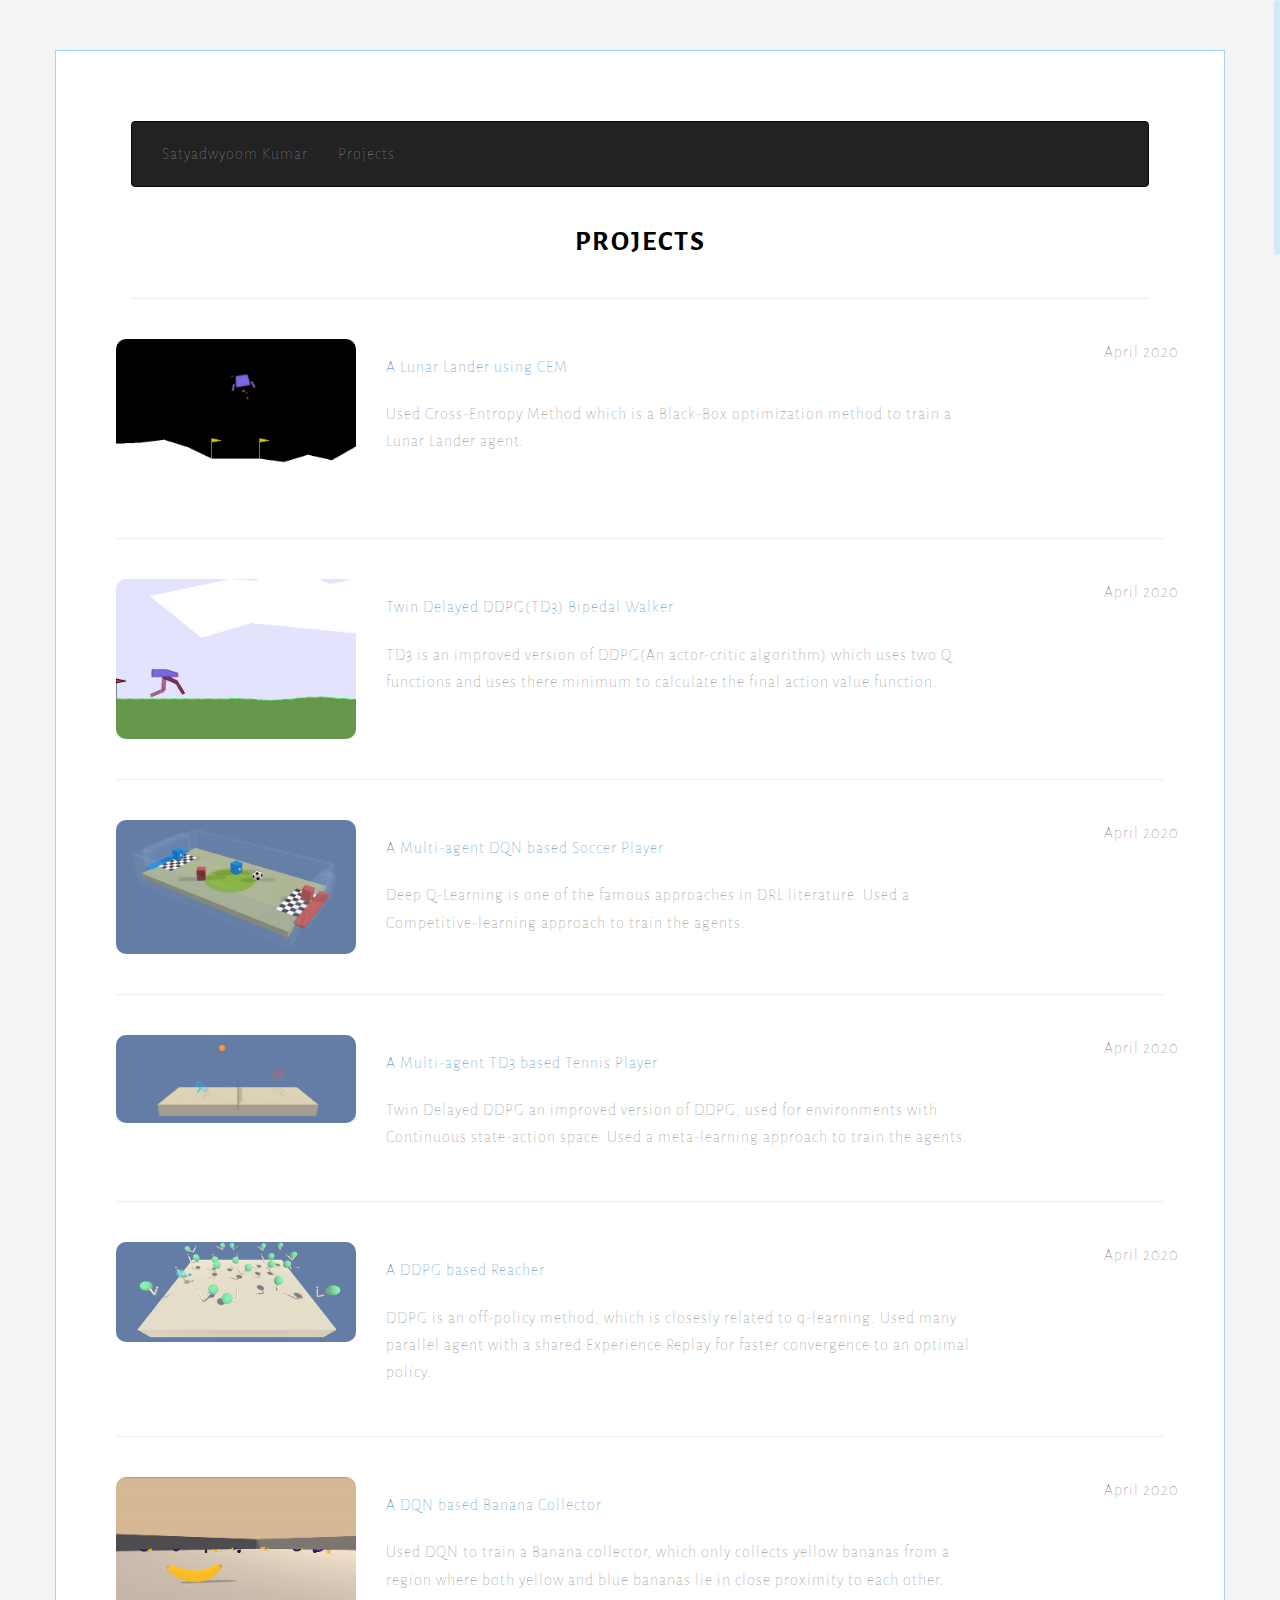
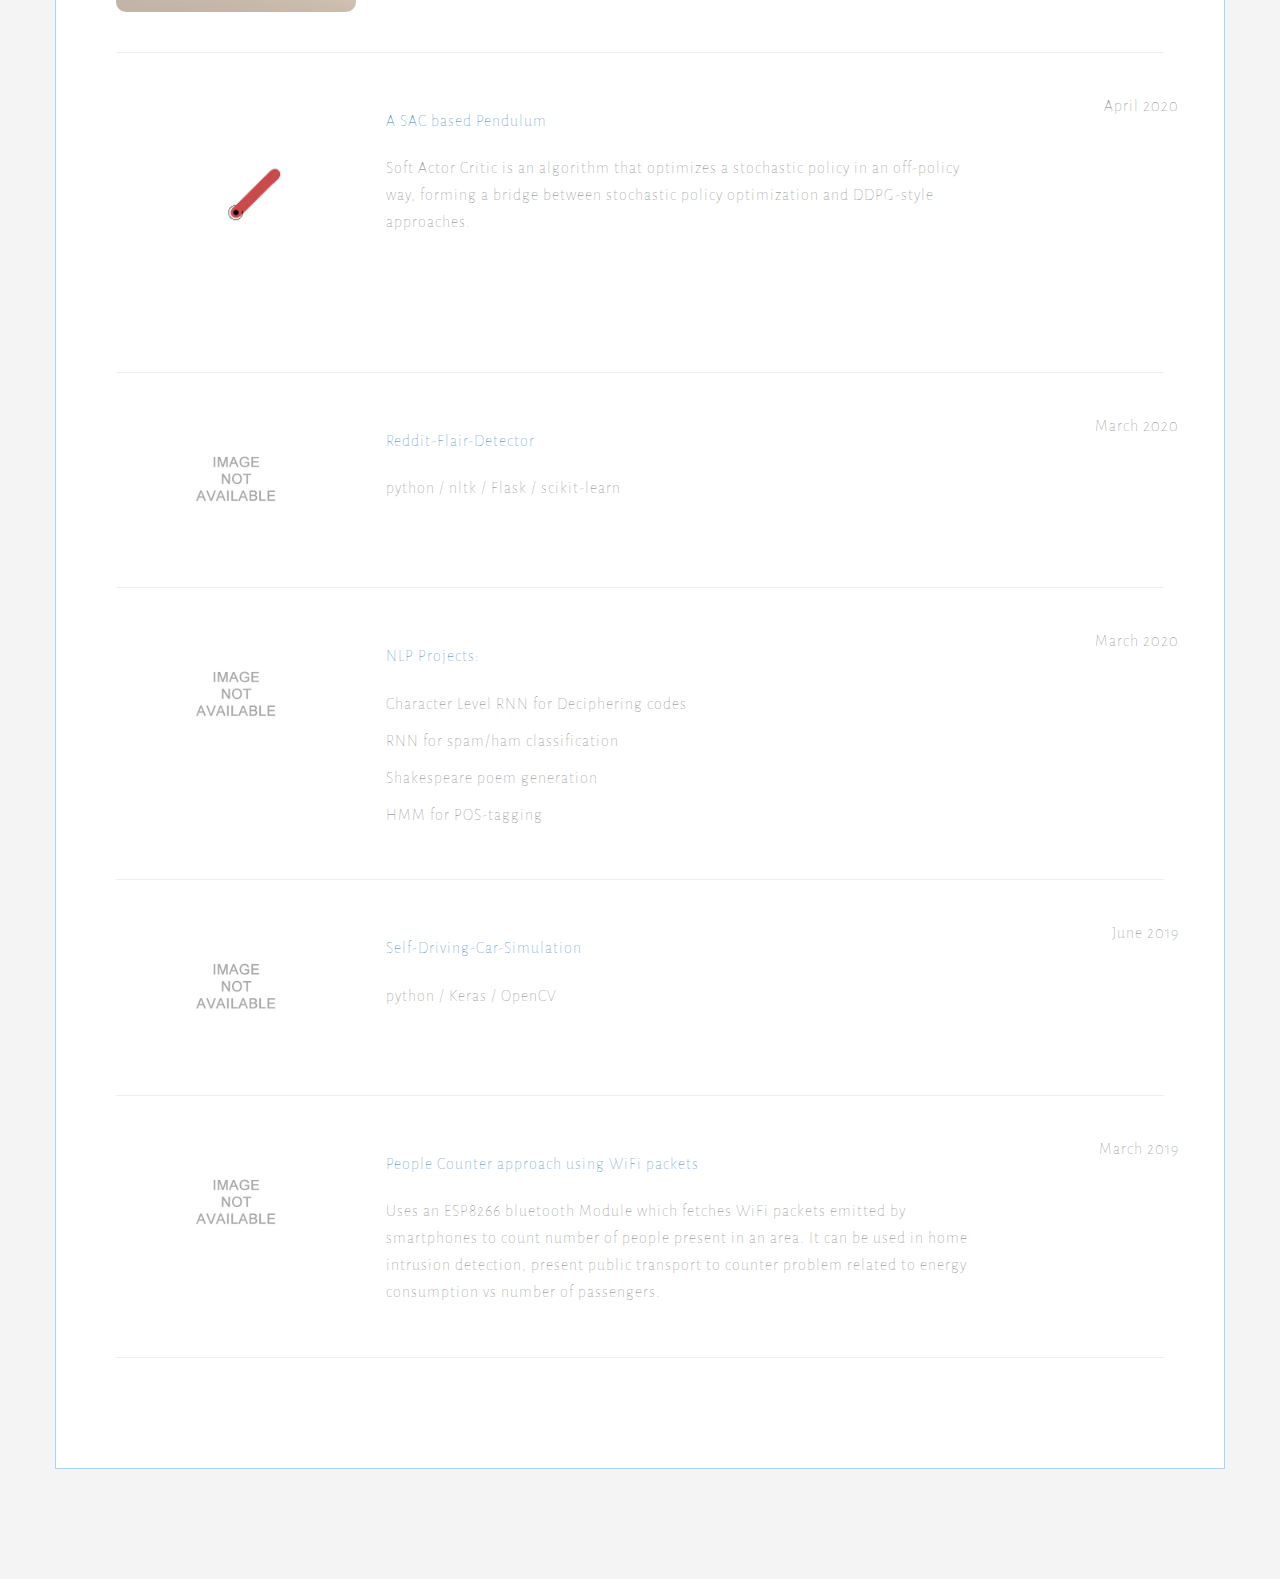
==== project.html @ 7c355071 "pushing updates" ====
<!DOCTYPE html>
<html lang="">


<head>
    <meta charset="UTF-8">
    <meta name="viewport" content="width=device-width, initial-scale=1.0">

    <!-- ===========================
    THEME INFO
    =========================== -->
    <meta name="description" content="CVstrap is another Free minimal CV HTML theme by EvenFly built with Bootstrap 3.3.0. and released under CC-3.0 license.">
    <meta name="keywords" content="curriculum vitae, cv, one page, onepage, bootstrap, responsive, resume, timeline, free cv">
    <meta name="author" content="Mamun Srizon">

    <!-- ===========================
    SITE TITLE
    =========================== -->
    <title>Research Satya-D-Kumar</title>

    <!-- ===========================
    FAVICONS
    =========================== -->
    <link rel="icon" href="img/favicon.png">
    <link rel="apple-touch-icon" sizes="144x144" href="img/apple-touch-icon-ipad-retina.png" />
    <link rel="apple-touch-icon" sizes="114x114" href="img/apple-touch-icon-iphone-retina.png" />
    <link rel="apple-touch-icon" sizes="72x72" href="img/apple-touch-icon-ipad.png" />
    <link rel="apple-touch-icon" sizes="57x57" href="img/apple-touch-icon-iphone.png" />

    <!-- ===========================
    STYLESHEETS
    =========================== -->
    <link rel="stylesheet" href="//maxcdn.bootstrapcdn.com/bootstrap/3.3.0/css/bootstrap.min.css">
    <link rel="stylesheet" href="css/style.css">
    <link rel="stylesheet" href="css/responsive.css">

    <!-- ===========================
    FONTS & ICONS
    =========================== -->
    <link href='//fonts.googleapis.com/css?family=Kristi|Alegreya+Sans:300' rel='stylesheet' type='text/css'>
    <link href="//maxcdn.bootstrapcdn.com/font-awesome/4.2.0/css/font-awesome.min.css" rel="stylesheet">


    <!--[if IE]>
        <script src="https://cdn.jsdelivr.net/html5shiv/3.7.2/html5shiv.min.js"></script>
        <script src="https://cdn.jsdelivr.net/respond/1.4.2/respond.min.js"></script>
    <![endif]-->
</head>

<body>
      
    <div class="container">
        

        <nav class="navbar navbar-inverse">
            <div class="container-fluid">
              <ul class="nav navbar-nav right">
                <li><a id="len1" class="hoverable" href="index.html" target="blank">Satyadwyoom Kumar</a></li>
                <li><a id="len2" class="hoverable" href="project.html" target="blank">Projects</a></li>
              </ul>
              
            </div>
        </nav>
        <br>
    

        <h1 align="center">PROJECTS</h1>
        <hr>
        

           

            <div id="projects">

                <div class="row modbid">

                    <div class="row">
                        <div class="col-sm-3">
                            <img class="propic" src="assets/DRL-gifs/Lunarlander.gif" alt="" style="width: 100%;">
                        </div>
                        <div class="col-sm-7">
                            <h4><a href="https://github.com/satyadwyoom/CEM-application" target="blank">A Lunar Lander using CEM</a></h4>
                            <br>
                            <p>Used Cross-Entropy Method which is a Black-Box optimization method to train a Lunar Lander agent.</p>
                        </div>

                        <div class="year">
                            <p> April 2020</p>
                        </div>
                    </div><!--Education & Certification 1 end-->
                    
                    <hr>

                    <div class="row">
                        <div class="col-sm-3">
                            <img class="propic" src="assets/DRL-gifs/TD3-BipedalWalker.gif" alt="" style="width: 100%;">
                        </div>
                        <div class="col-sm-7">
                            <h4><a href="https://github.com/satyadwyoom/Deep-Reinforcement-Learning/tree/master/TD3-BipedalWalker" target="blank">Twin Delayed DDPG(TD3) Bipedal Walker</a></h4>
                            <br>
                            <p>TD3 is an improved version of DDPG(An actor-critic algorithm) which uses two Q functions and uses there minimum to calculate the final action value function.</p>
                        </div>

                        <div class="year">
                            <p> April 2020</p>
                        </div>
                    </div><!--Education & Certification 1 end-->
                    <hr>

                    <div class="row">
                        <div class="col-sm-3">
                            <img class="propic" src="assets/DRL-gifs/soccer.gif" alt="" style="width: 100%;">
                        </div>
                        <div class="col-sm-7">
                            <h4><a href="https://github.com/satyadwyoom/Deep-Reinforcement-Learning/tree/master/soccer-DQN" target="blank">A Multi-agent DQN based Soccer Player</a></h4>
                            <br>
                            <p>Deep Q-Learning is one of the famous approaches in DRL literature. Used a Competitive-learning approach to train the agents.</p>
                        </div>

                        <div class="year">
                            <p> April 2020</p>
                        </div>
                    </div><!--Education & Certification 1 end-->
                    <hr>

                    <div class="row">
                        <div class="col-sm-3">
                            <img class="propic" src="assets/DRL-gifs/Tennis.gif" alt="" style="width: 100%;">
                        </div>
                        <div class="col-sm-7">
                            <h4><a href="https://github.com/satyadwyoom/Deep-Reinforcement-Learning/tree/master/TENNIS-TD3" target="blank">A Multi-agent TD3 based Tennis Player</a></h4>
                            <br>
                            <p>Twin Delayed DDPG an improved version of DDPG, used for environments with Continuous state-action space. Used a meta-learning approach to train the agents.</p>
                        </div>

                        <div class="year">
                            <p> April 2020</p>
                        </div>
                    </div><!--Education & Certification 1 end-->
                    <hr>

                    <div class="row">
                        <div class="col-sm-3">
                            <img class="propic" src="assets/DRL-gifs/Reacher.gif" alt="" style="width: 100%;">
                        </div>
                        <div class="col-sm-7">
                            <h4><a href="https://github.com/satyadwyoom/Deep-Reinforcement-Learning/tree/master/continuous-control" target="blank">A DDPG based Reacher</a></h4>
                            <br>
                            <p>DDPG is an off-policy method, which is closesly related to q-learning. Used many parallel agent with a shared Experience Replay for faster convergence to an optimal policy.</p>
                        </div>

                        <div class="year">
                            <p> April 2020</p>
                        </div>
                    </div><!--Education & Certification 1 end-->
                    <hr>

                    <div class="row">
                        <div class="col-sm-3">
                            <img class="propic" src="assets/DRL-gifs/banana-DQN.gif" alt="" style="width: 100%;">
                        </div>
                        <div class="col-sm-7">
                            <h4><a href="https://github.com/satyadwyoom/Deep-Reinforcement-Learning/tree/master/DQN%20-%20Banana" target="blank">A DQN based Banana Collector</a></h4>
                            <br>
                            <p>Used DQN to train a Banana collector, which only collects yellow bananas from a region where both yellow and blue bananas lie in close proximity to each other.</p>
                        </div>

                        <div class="year">
                            <p> April 2020</p>
                        </div>
                    </div><!--Education & Certification 1 end-->
                    <hr>

                    <div class="row">
                        <div class="col-sm-3">
                            <img class="propic" src="assets/DRL-gifs/Pendulum.gif" alt="" style="width: 100%;">
                        </div>
                        <div class="col-sm-7">
                            <h4><a href="">A SAC based Pendulum</a></h4>
                            <br>
                            <p>Soft Actor Critic is an algorithm that optimizes a stochastic policy in an off-policy way, forming a bridge between stochastic policy optimization and DDPG-style approaches.</p>
                        </div>

                        <div class="year">
                            <p> April 2020</p>
                        </div>
                    </div><!--Education & Certification 1 end-->
                    <hr>

                    <div class="row">
                        <div class="col-sm-3">
                            <img class="propic" src="assets/no_img.png" alt="" style="width: 100%;">
                        </div>
                        <div class="col-sm-7">
                            <h4><a href="https://github.com/satyadwyoom/Reddit-Flair-Detector" target="blank">Reddit-Flair-Detector</a></h4>
                            <br>
                        <p>python / nltk / Flask / scikit-learn</p>
                        </div>

                        <div class="year">
                            <p> March 2020</p>
                        </div>
                    </div><!--Education & Certification 1 end-->
                    <hr>

                    <div class="row">
                        <div class="col-sm-3">
                            <img class="propic" src="assets/no_img.png" alt="" style="width: 100%;">
                        </div>
                        <div class="col-sm-7">
                            <h4><a href="" target="blank">NLP Projects:</a></h4>
                            <br>
                        <p>Character Level RNN for Deciphering codes</p>
                        <p>RNN for spam/ham classification</p>
                        <p>Shakespeare poem generation</p>
                        <p>HMM for POS-tagging</p>

                        </div>

                        <div class="year">
                            <p> March 2020</p>
                        </div>
                    </div><!--Education & Certification 1 end-->
                    <hr>

                    <div class="row">
                        <div class="col-sm-3">
                            <img class="propic" src="assets/no_img.png" alt="" style="width: 100%;">
                        </div>
                        <div class="col-sm-7">
                            <h4><a href="https://github.com/satyadwyoom/self-driving-car" target="blank">Self-Driving-Car-Simulation</a></h4>
                            <br>
                        <p>python / Keras / OpenCV</p>
                        </div>

                        <div class="year">
                            <p> June 2019</p>
                        </div>
                    </div><!--Education & Certification 1 end-->
                    <hr>

                    <div class="row">
                        <div class="col-sm-3">
                            <img class="propic" src="assets/no_img.png" alt="" style="width: 100%;">
                        </div>
                        <div class="col-sm-7">
                            <h4><a href="https://github.com/satyadwyoom/wifi-packets-monitor" target="blank">People Counter approach using WiFi packets</a></h4>
                            <br>
                            <p>Uses an ESP8266 bluetooth Module which fetches WiFi packets emitted by smartphones to count number of people present in an area. It can be used in home intrusion detection, present public transport to counter problem related to energy consumption vs number of passengers.</p>
                        </div>

                        <div class="year">
                            <p> March 2019</p>
                        </div>
                    </div><!--Education & Certification 1 end-->
                    <hr>


                </div>
            </div><!--Education & Certifications end-->
            


  

    <!--necessary scripts and plugins-->
    <script src="//ajax.googleapis.com/ajax/libs/jquery/1.11.1/jquery.min.js"></script>
    <script src="//maxcdn.bootstrapcdn.com/bootstrap/3.3.1/js/bootstrap.min.js"></script>
    <script src="js/jquery.nicescroll.min.js"></script>
    <script src="js/evenfly.js"></script>
</body>

</html>
---- css/style.css ----
body {
    background: #f4f4f4;
    color: #757575;
    font-family: 'Alegreya Sans', sans-serif;
    letter-spacing: 2px;
    padding-bottom: 60px;
}

.container {
    background: #fff;
    padding: 70px 75px;
    margin: 50px auto;
    border: 1px solid #a5d4fc;
}

img {
    max-width: 100%
}

.propic {
    border-radius: 10px;
}

hr {
    margin: 40px 0;
}

h1 {
    font-size: 2em;
    font-weight: bolder;
    text-transform: uppercase;
    color: #000;
    margin: 0;
}

h2 {
    font-size: 1.3em;
    background: #fcfcfc;
    padding: 10px;
}

h3 {
    font-size: 1.4em;
    text-transform: uppercase;
    color: #000;
    margin-top: 0;
}

h4 {
    margin: 15px 0 0;
}

p,
a {
    line-height: 1.7em;
    font-weight: lighter;
    letter-spacing: 1px;
    font-size: 16px;
}

li {
    padding: 7px 0;
}

.dl-share .btn {
    min-width: 120px;
}

.signature {
    font-family: 'Kristi', cursive;
    color: #3e3f40;
    font-size: 2.2em;
    margin-top: 20px;
}

.social {
    margin-right: 7px;
}

.btn .fa {
    margin-right: 10px;
}

.secicon.fa {
    font-size: 28px;
    color: #000;
    margin-right: 10px;
}

.sub {
    margin-bottom: 15px;
}

.award {
    padding-top: 20px;
}

blockquote {
    font-size: 1em;
    padding: 0 15px;
    margin: 30px 0;
}

.mainleft {
    padding-right: 30px;
}

.testimonials img {
    width: 60px;
    height: 60px;
    border-radius: 50%;
    float: left;
    margin-right: 15px;
    margin-top: -10px;
    border: 1px solid #ededed;
}

.year,
.share {
    text-align: right;
}

.projectpreview{
    padding:20px 10px 20px 20px;
    position:relative;
    min-height:160px;
    text-decoration:none;
    text-align:justify;
    display:block;
    -webkit-transition:font-size 0.3s ease, background-color 0.3s ease;
    -moz-transition:font-size 0.3s ease, background-color 0.3s ease;
    -o-transition:font-size 0.3s ease, background-color 0.3s ease;
    -ms-transition:font-size 0.3s ease, background-color 0.3s ease;
    transition:font-size 0.3s ease, background-color 0.3s ease
}



footer p,
footer a {
    font-size: 13px;
}
---- css/responsive.css ----
@media only screen and (max-width: 980px) {
    .dl-share {
        display: none;
    }
    
    .year {
        text-align: left;
    }
}

@media only screen and (max-width: 800px) {
    body {
        padding-bottom: 20px;
    }
    .container {
        margin-top: 10px;
        margin-bottom: 30px;
    }
}

@media only screen and (max-width: 640px) {
    .container {
        padding: 20px;
    }
    h1 {
        margin-top: 20px;
    }
    .propic {
        border-radius: 0;
    }
    .list-unstyled li {
        border-bottom: 1px solid #efefef;
        padding: 15px 0;
    }
    .firsthr {
        visibility: hidden;
    }
    .secicon.fa {
        margin: 10px 0;
    }
    .year,
    .mobmid {
        text-align: center;
    }
}


@media only screen and (width: 480px) {
    footer{
        padding: 0 100px;
    }
}

@media only screen and (max-width: 360px) {
    footer{
        padding: 0 15px;
    }
}
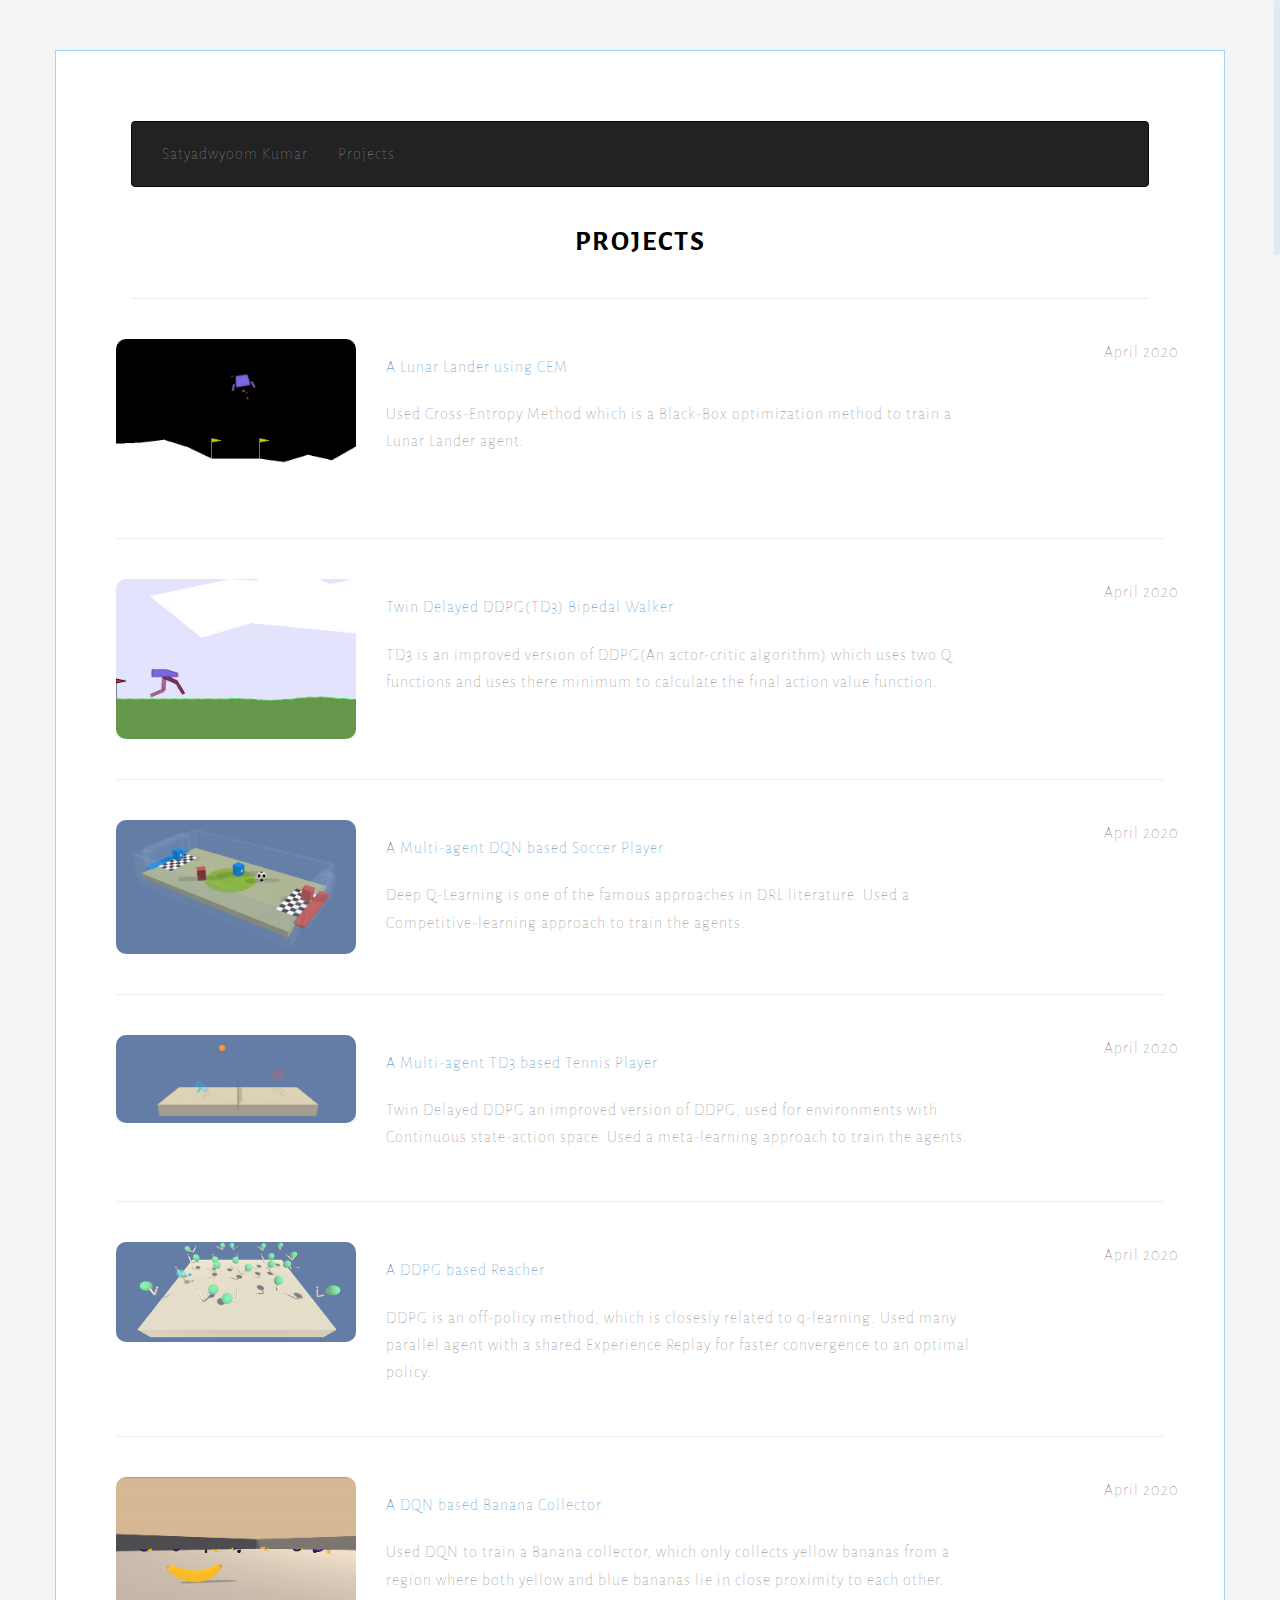
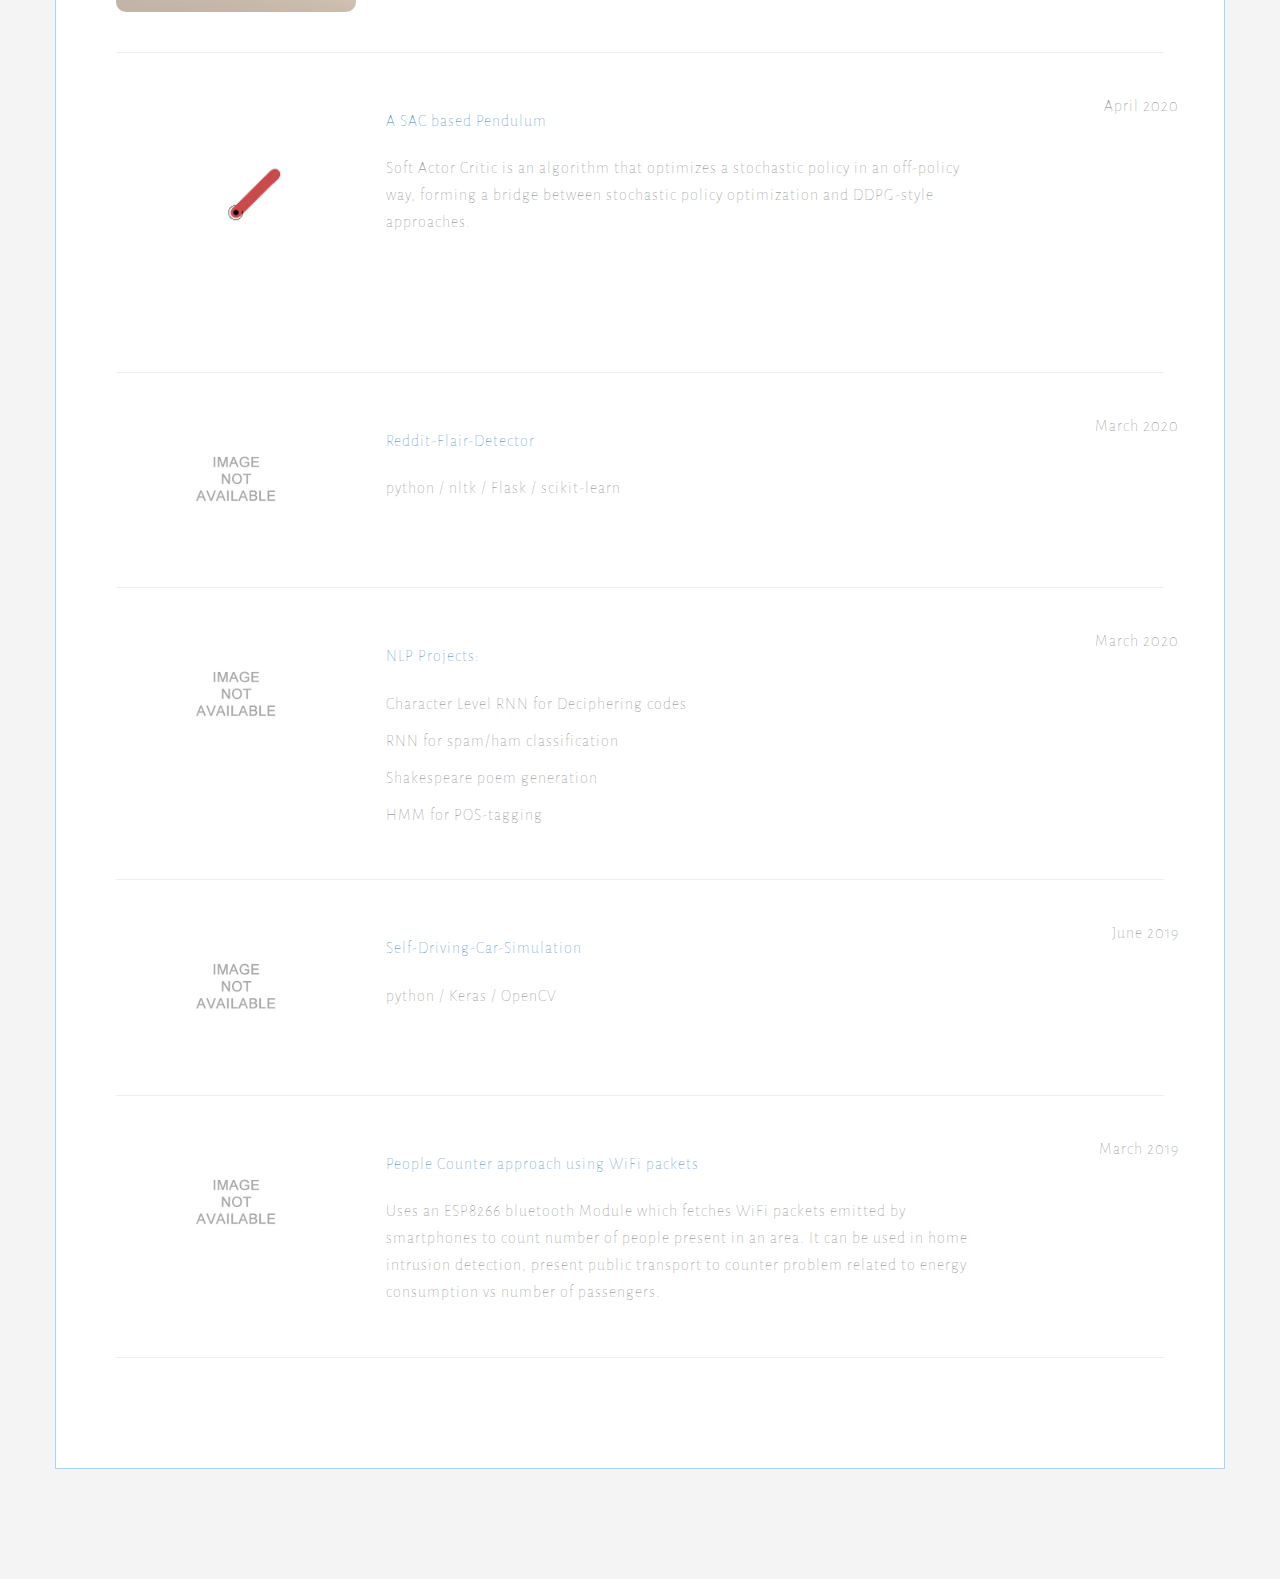
==== commit 1a6cd5a5: "pushing updates" ====
--- a/project.html
+++ b/project.html
@@ -55,8 +55,8 @@
         <nav class="navbar navbar-inverse">
             <div class="container-fluid">
               <ul class="nav navbar-nav right">
-                <li><a id="len1" class="hoverable" href="index.html" target="blank">Satyadwyoom Kumar</a></li>
-                <li><a id="len2" class="hoverable" href="project.html" target="blank">Projects</a></li>
+                <li><a id="len1" class="hoverable" href="index.html">Satyadwyoom Kumar</a></li>
+                <li><a id="len2" class="hoverable" href="project.html">Projects</a></li>
               </ul>
               
             </div>
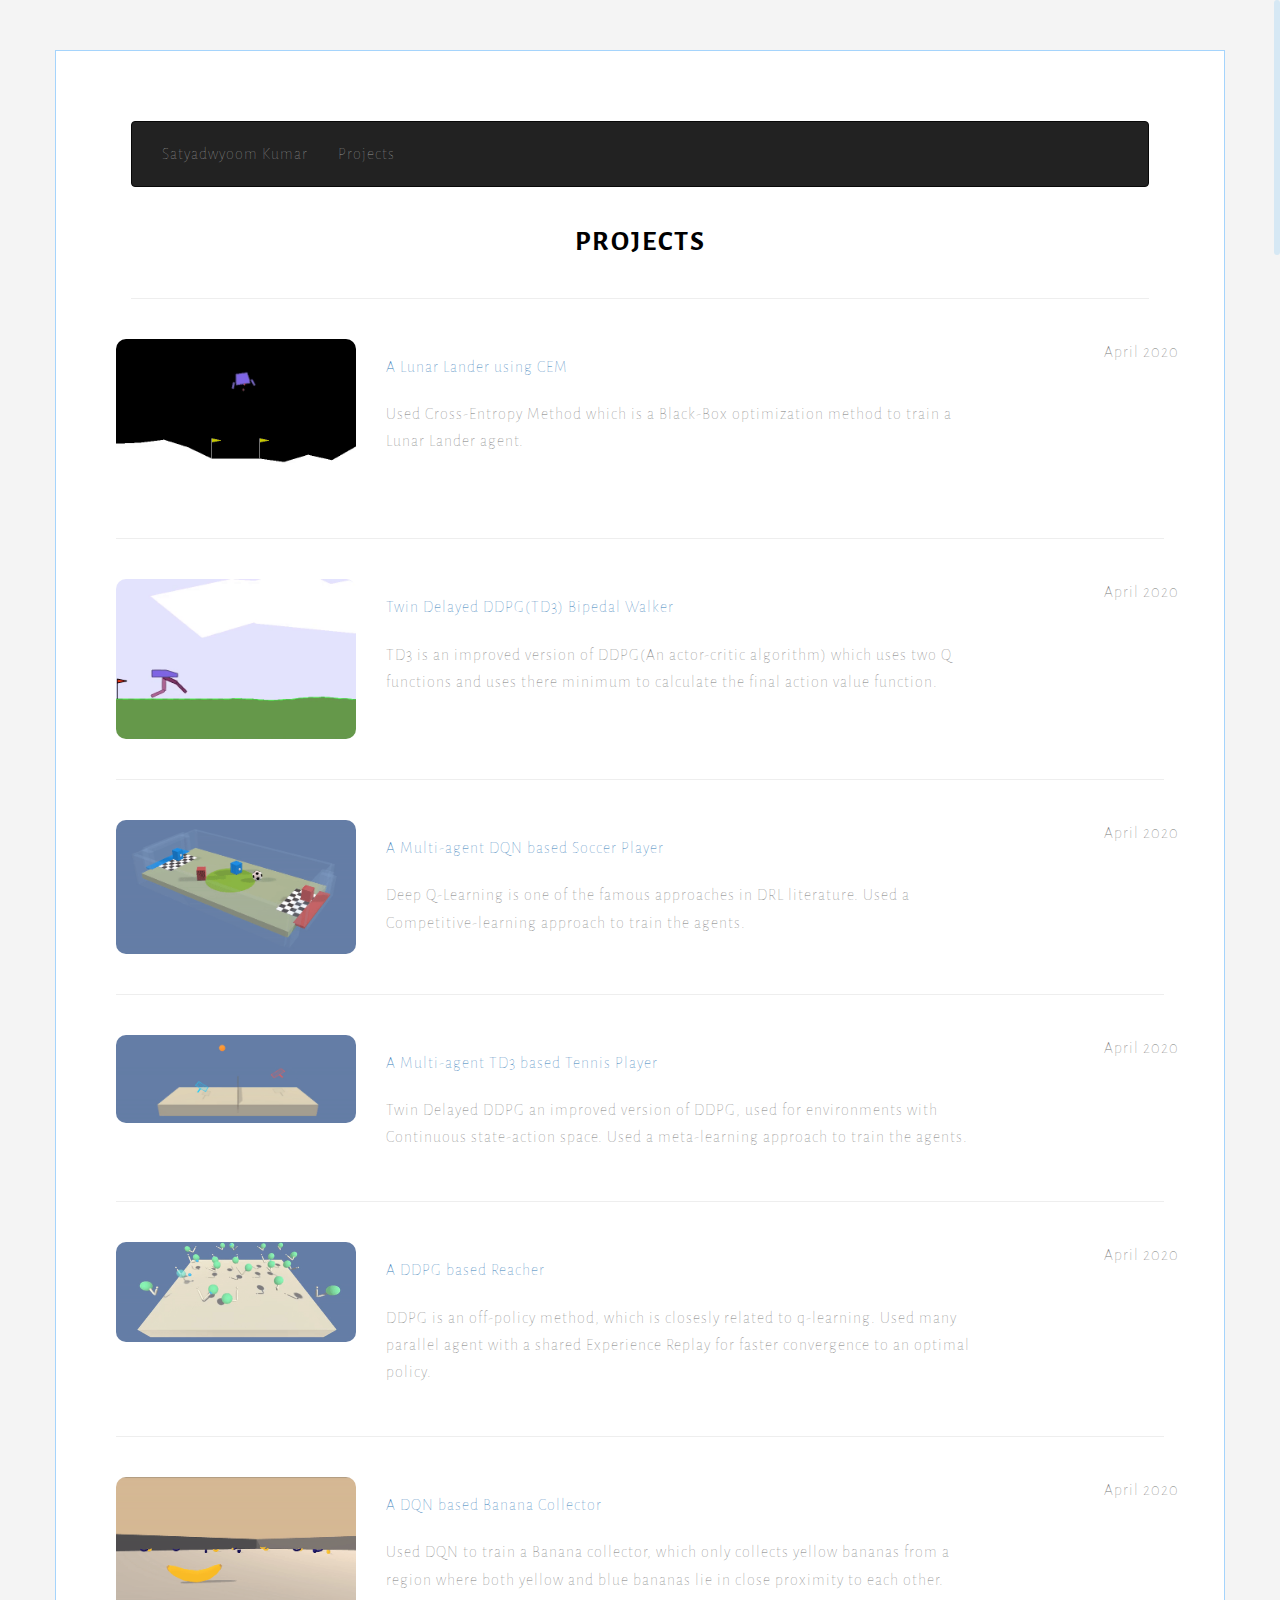
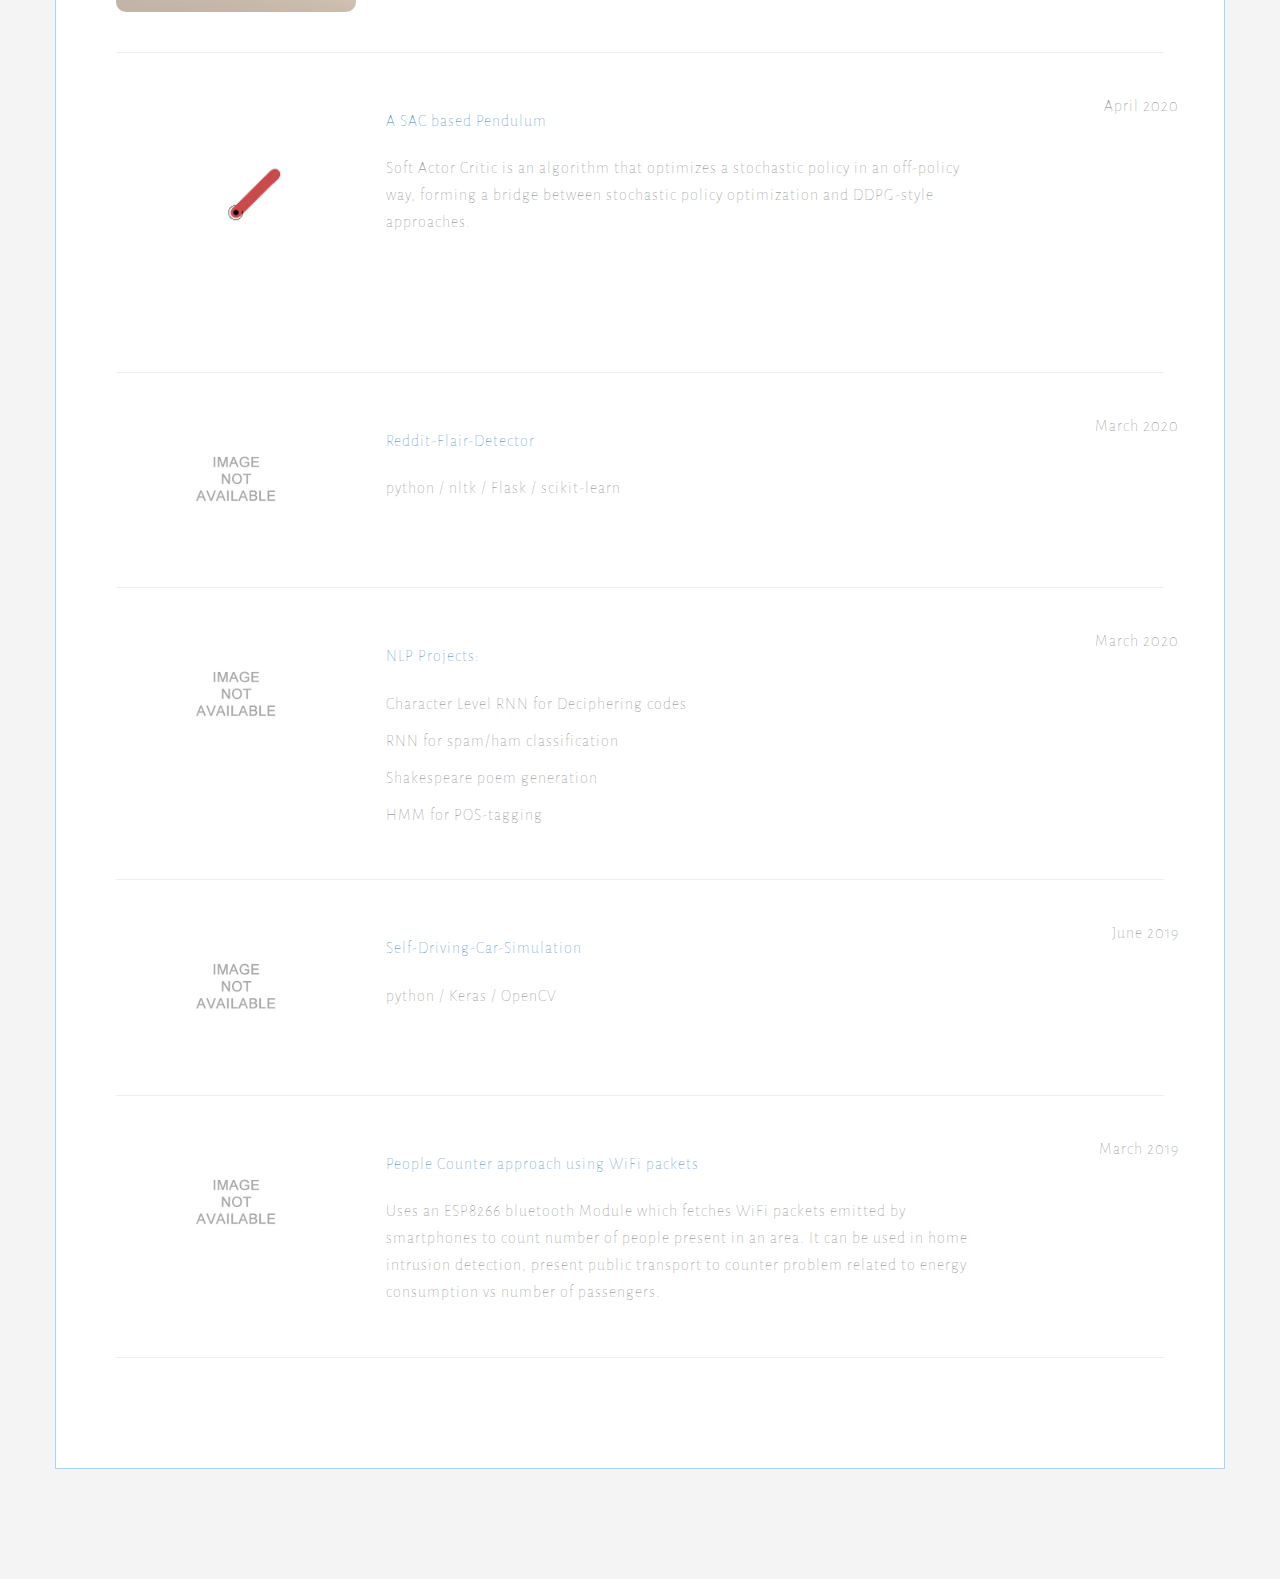
==== commit 5937ef8a: "pushing updates" ====
--- a/project.html
+++ b/project.html
@@ -72,7 +72,7 @@
 
             <div id="projects">
 
-                <div class="row modbid">
+                <div class="row mobmid">
 
                     <div class="row">
                         <div class="col-sm-3">
@@ -91,7 +91,7 @@
                     
                     <hr>
 
-                    <div class="row">
+                    <div class="row ">
                         <div class="col-sm-3">
                             <img class="propic" src="assets/DRL-gifs/TD3-BipedalWalker.gif" alt="" style="width: 100%;">
                         </div>
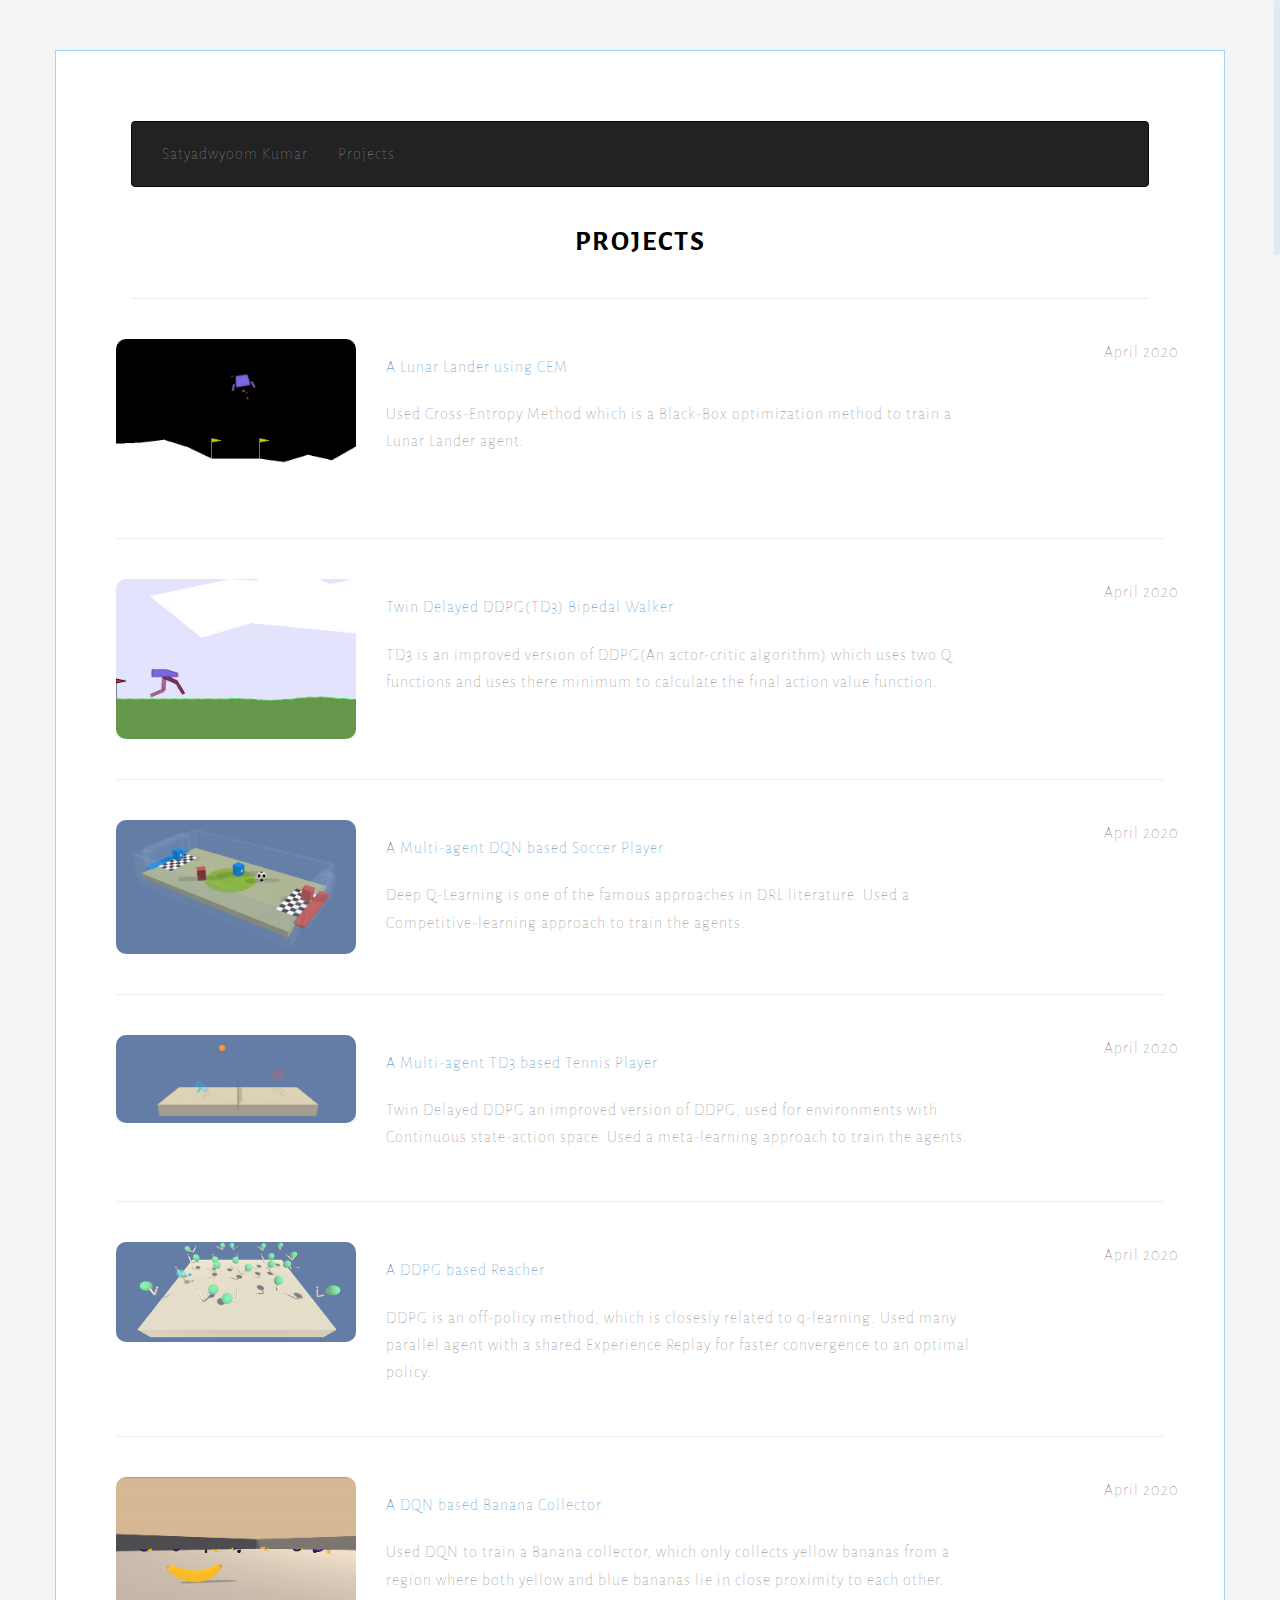
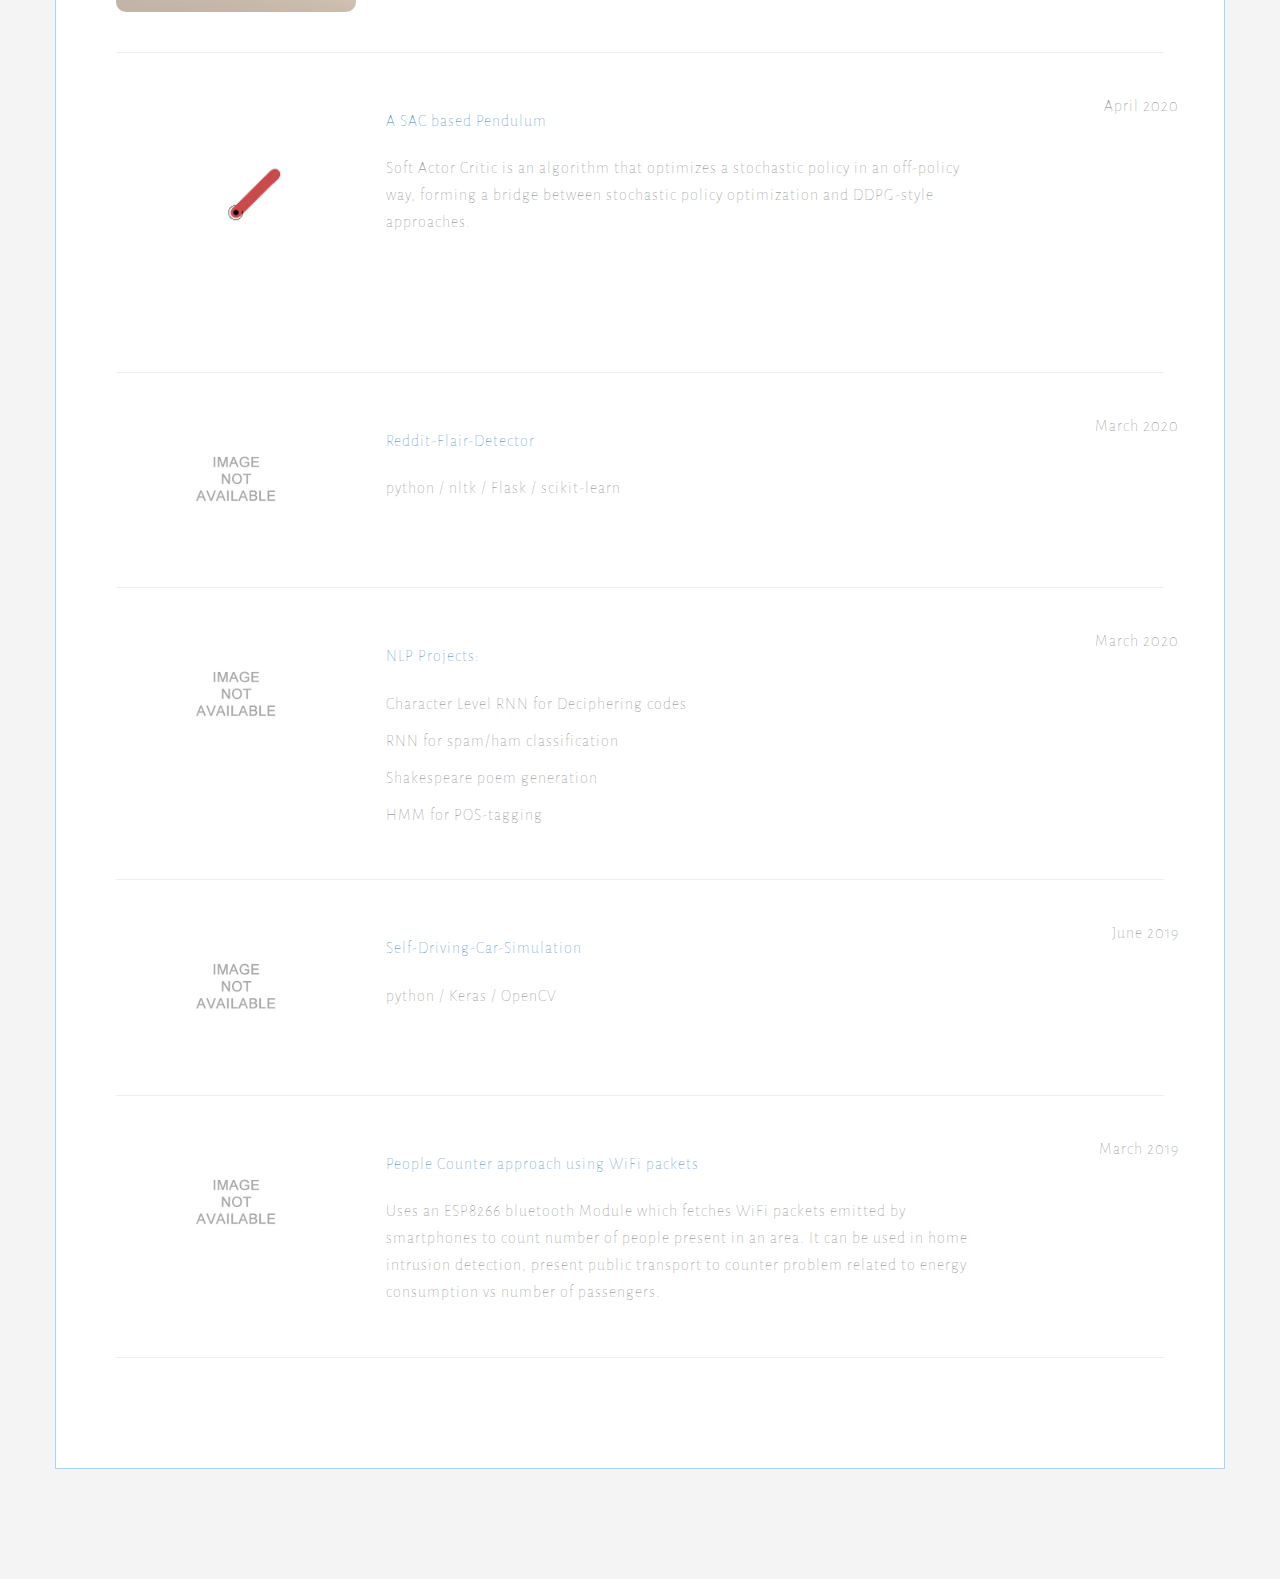
==== commit 003944b3: "pushing updates" ====
--- a/project.html
+++ b/project.html
@@ -3,6 +3,8 @@
 
 
 <head>
+    <!-- Global site tag (gtag.js) - Google Analytics -->
+    <script async src="https://www.googletagmanager.com/gtag/js?id=UA-178746918-1"></script>
     <meta charset="UTF-8">
     <meta name="viewport" content="width=device-width, initial-scale=1.0">
 
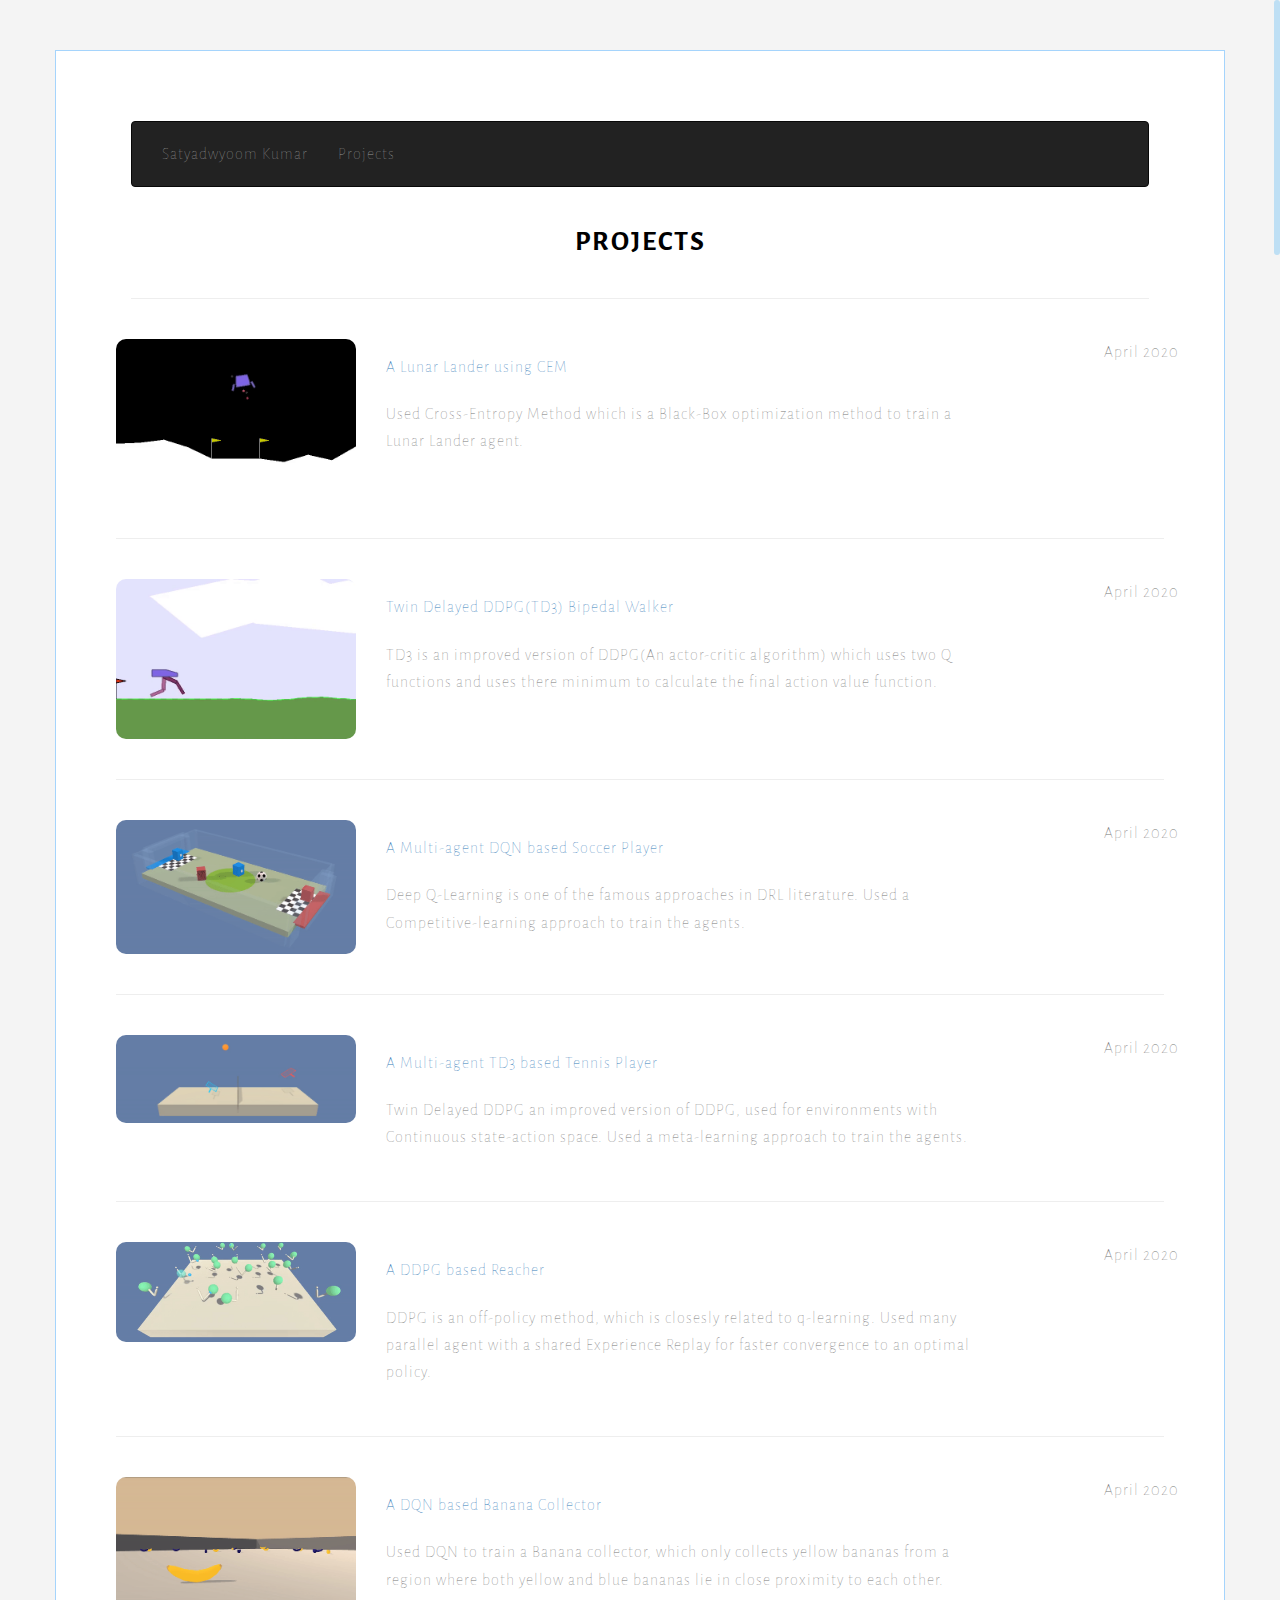
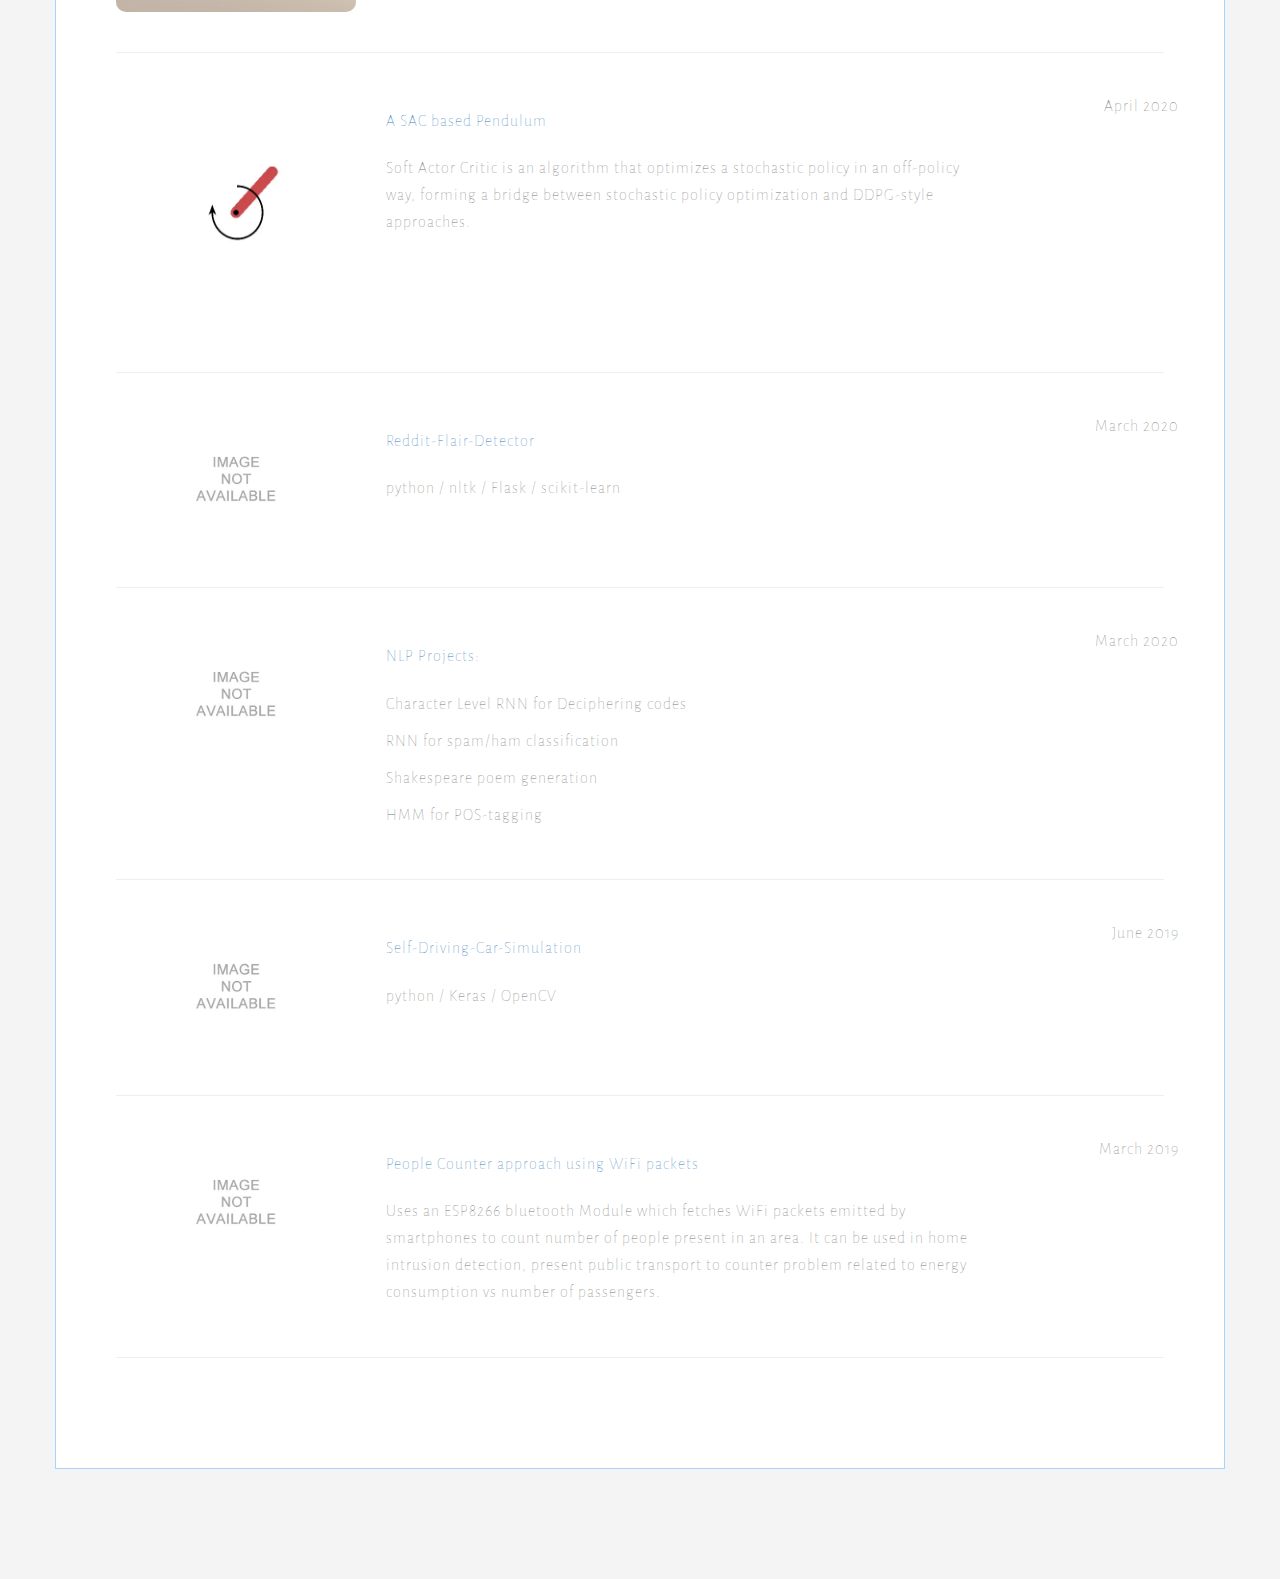
==== commit 2333a954: "pushing updates" ====
--- a/project.html
+++ b/project.html
@@ -5,6 +5,14 @@
 <head>
     <!-- Global site tag (gtag.js) - Google Analytics -->
     <script async src="https://www.googletagmanager.com/gtag/js?id=UA-178746918-1"></script>
+    <script>
+    window.dataLayer = window.dataLayer || [];
+    function gtag(){dataLayer.push(arguments);}
+    gtag('js', new Date());
+
+    gtag('config', 'UA-178746918-1');
+    </script>
+    
     <meta charset="UTF-8">
     <meta name="viewport" content="width=device-width, initial-scale=1.0">
 
